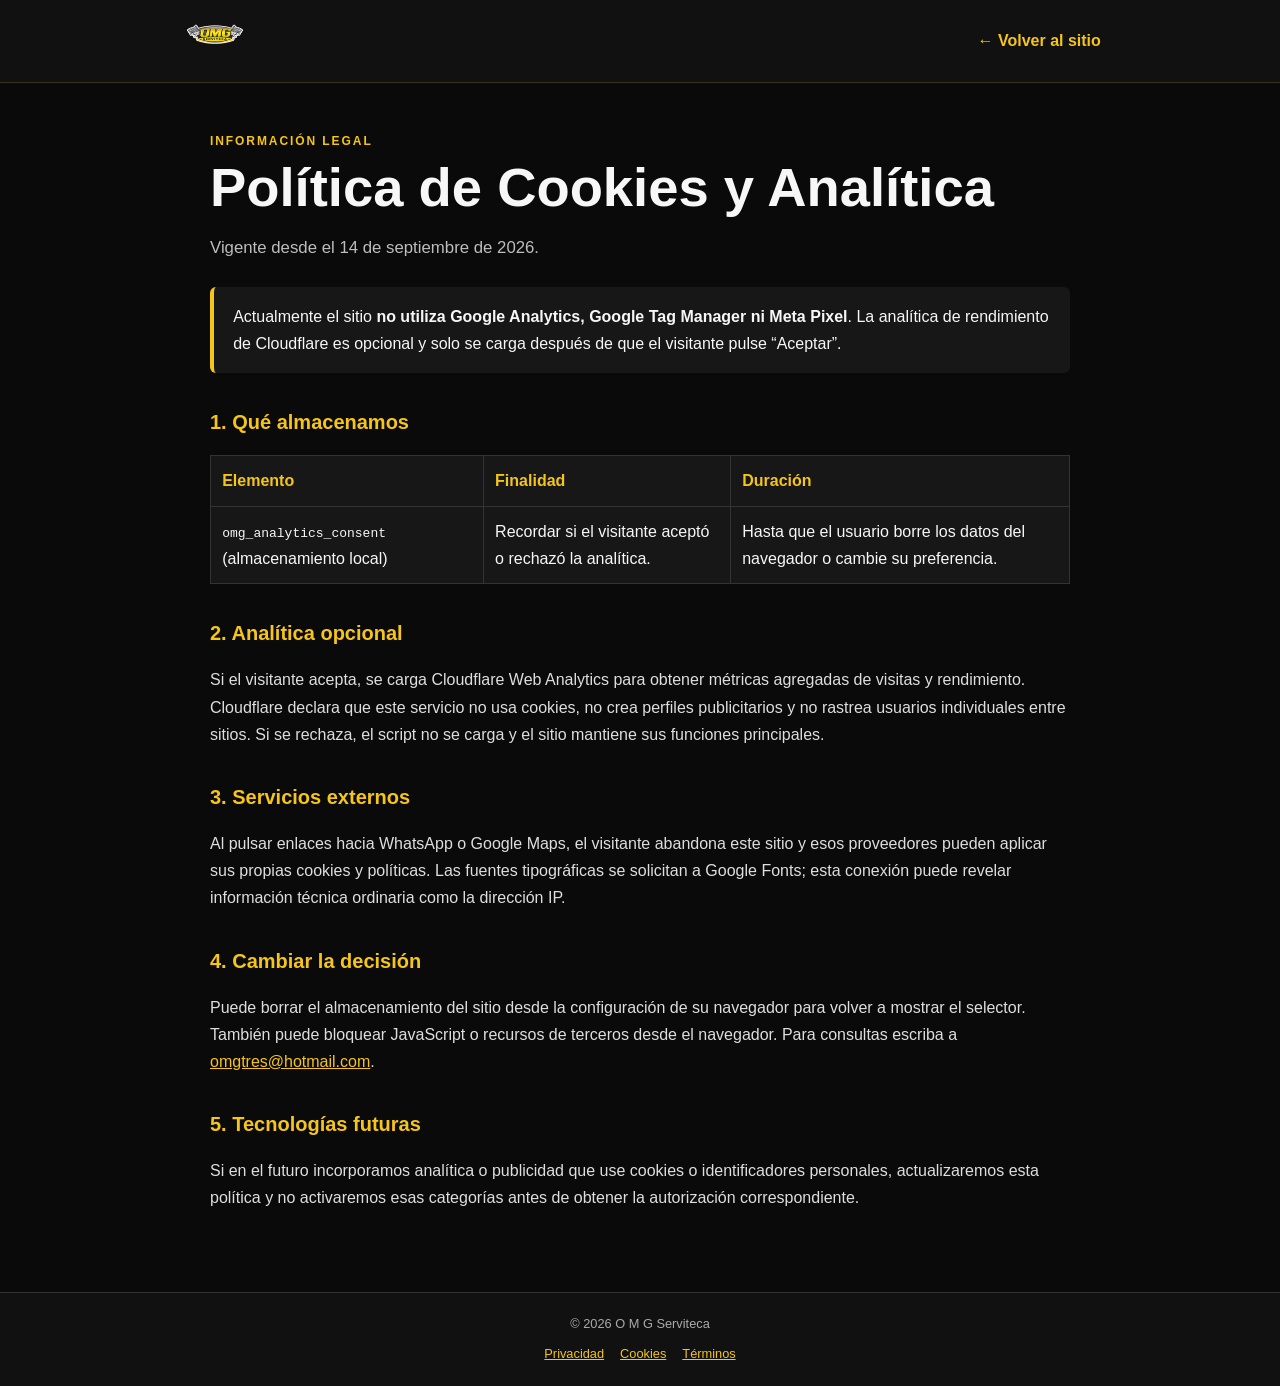
==== politica-cookies.html @ 916177bf "Agregar privacidad, cookies y términos legales" ====
<!doctype html>
<html lang="es"><head><meta charset="utf-8"><meta name="viewport" content="width=device-width,initial-scale=1"><title>Política de Cookies | OMG Serviteca</title><meta name="description" content="Información sobre almacenamiento local y analítica opcional en OMG Serviteca."><link rel="canonical" href="https://omgserviteca.com/politica-cookies.html"><link rel="icon" href="/favicon.ico"><link rel="stylesheet" href="/legal.css"></head>
<body><header><div class="nav"><a href="/"><img src="/images/img-02.png" alt="OMG Serviteca"></a><a href="/">← Volver al sitio</a></div></header>
<main><div class="tag">Información legal</div><h1>Política de Cookies y Analítica</h1><p class="lead">Vigente desde el 14 de septiembre de 2026.</p>
<div class="notice">Actualmente el sitio <strong>no utiliza Google Analytics, Google Tag Manager ni Meta Pixel</strong>. La analítica de rendimiento de Cloudflare es opcional y solo se carga después de que el visitante pulse “Aceptar”.</div>
<h2>1. Qué almacenamos</h2><table><thead><tr><th>Elemento</th><th>Finalidad</th><th>Duración</th></tr></thead><tbody><tr><td><code>omg_analytics_consent</code> (almacenamiento local)</td><td>Recordar si el visitante aceptó o rechazó la analítica.</td><td>Hasta que el usuario borre los datos del navegador o cambie su preferencia.</td></tr></tbody></table>
<h2>2. Analítica opcional</h2><p>Si el visitante acepta, se carga Cloudflare Web Analytics para obtener métricas agregadas de visitas y rendimiento. Cloudflare declara que este servicio no usa cookies, no crea perfiles publicitarios y no rastrea usuarios individuales entre sitios. Si se rechaza, el script no se carga y el sitio mantiene sus funciones principales.</p>
<h2>3. Servicios externos</h2><p>Al pulsar enlaces hacia WhatsApp o Google Maps, el visitante abandona este sitio y esos proveedores pueden aplicar sus propias cookies y políticas. Las fuentes tipográficas se solicitan a Google Fonts; esta conexión puede revelar información técnica ordinaria como la dirección IP.</p>
<h2>4. Cambiar la decisión</h2><p>Puede borrar el almacenamiento del sitio desde la configuración de su navegador para volver a mostrar el selector. También puede bloquear JavaScript o recursos de terceros desde el navegador. Para consultas escriba a <a href="mailto:omgtres@hotmail.com">omgtres@hotmail.com</a>.</p>
<h2>5. Tecnologías futuras</h2><p>Si en el futuro incorporamos analítica o publicidad que use cookies o identificadores personales, actualizaremos esta política y no activaremos esas categorías antes de obtener la autorización correspondiente.</p></main>
<footer>© 2026 O M G Serviteca<div class="links"><a href="/politica-privacidad.html">Privacidad</a><a href="/politica-cookies.html">Cookies</a><a href="/terminos-condiciones.html">Términos</a></div></footer></body></html>
---- legal.css ----
:root{--gold:#f5c518;--black:#0a0a0a;--panel:#171717;--text:#f7f7f7;--muted:#bdbdbd}
*{box-sizing:border-box}html{scroll-behavior:smooth}body{margin:0;background:var(--black);color:var(--text);font-family:Inter,Arial,sans-serif;line-height:1.7}
a{color:var(--gold)}header{border-bottom:1px solid #3a3211;background:#111;position:sticky;top:0;z-index:2}
.nav{max-width:960px;margin:auto;padding:.8rem 1.2rem;display:flex;align-items:center;justify-content:space-between;gap:1rem}.nav img{height:48px}.nav a{text-decoration:none;font-weight:700}
main{max-width:900px;margin:auto;padding:3rem 1.25rem 4rem}.tag{color:var(--gold);text-transform:uppercase;letter-spacing:.16em;font-size:.75rem;font-weight:800}
h1{font-size:clamp(2rem,6vw,3.4rem);line-height:1.1;margin:.4rem 0 1rem}h2{color:var(--gold);margin:2rem 0 .5rem;font-size:1.25rem}h3{margin:1.3rem 0 .3rem;font-size:1rem}
p,li{color:#dedede}.lead{font-size:1.05rem;color:var(--muted)}.notice{background:var(--panel);border-left:4px solid var(--gold);padding:1rem 1.2rem;border-radius:6px;margin:1.5rem 0}
table{width:100%;border-collapse:collapse;margin:1rem 0;background:var(--panel)}th,td{text-align:left;vertical-align:top;border:1px solid #333;padding:.7rem}th{color:var(--gold)}
footer{border-top:1px solid #333;background:#111;padding:1.3rem;text-align:center;font-size:.8rem;color:#aaa}.links{display:flex;justify-content:center;gap:1rem;flex-wrap:wrap;margin-top:.5rem}
@media(max-width:600px){main{padding-top:2rem}table{font-size:.83rem}.nav{align-items:flex-start}.nav img{height:40px}}
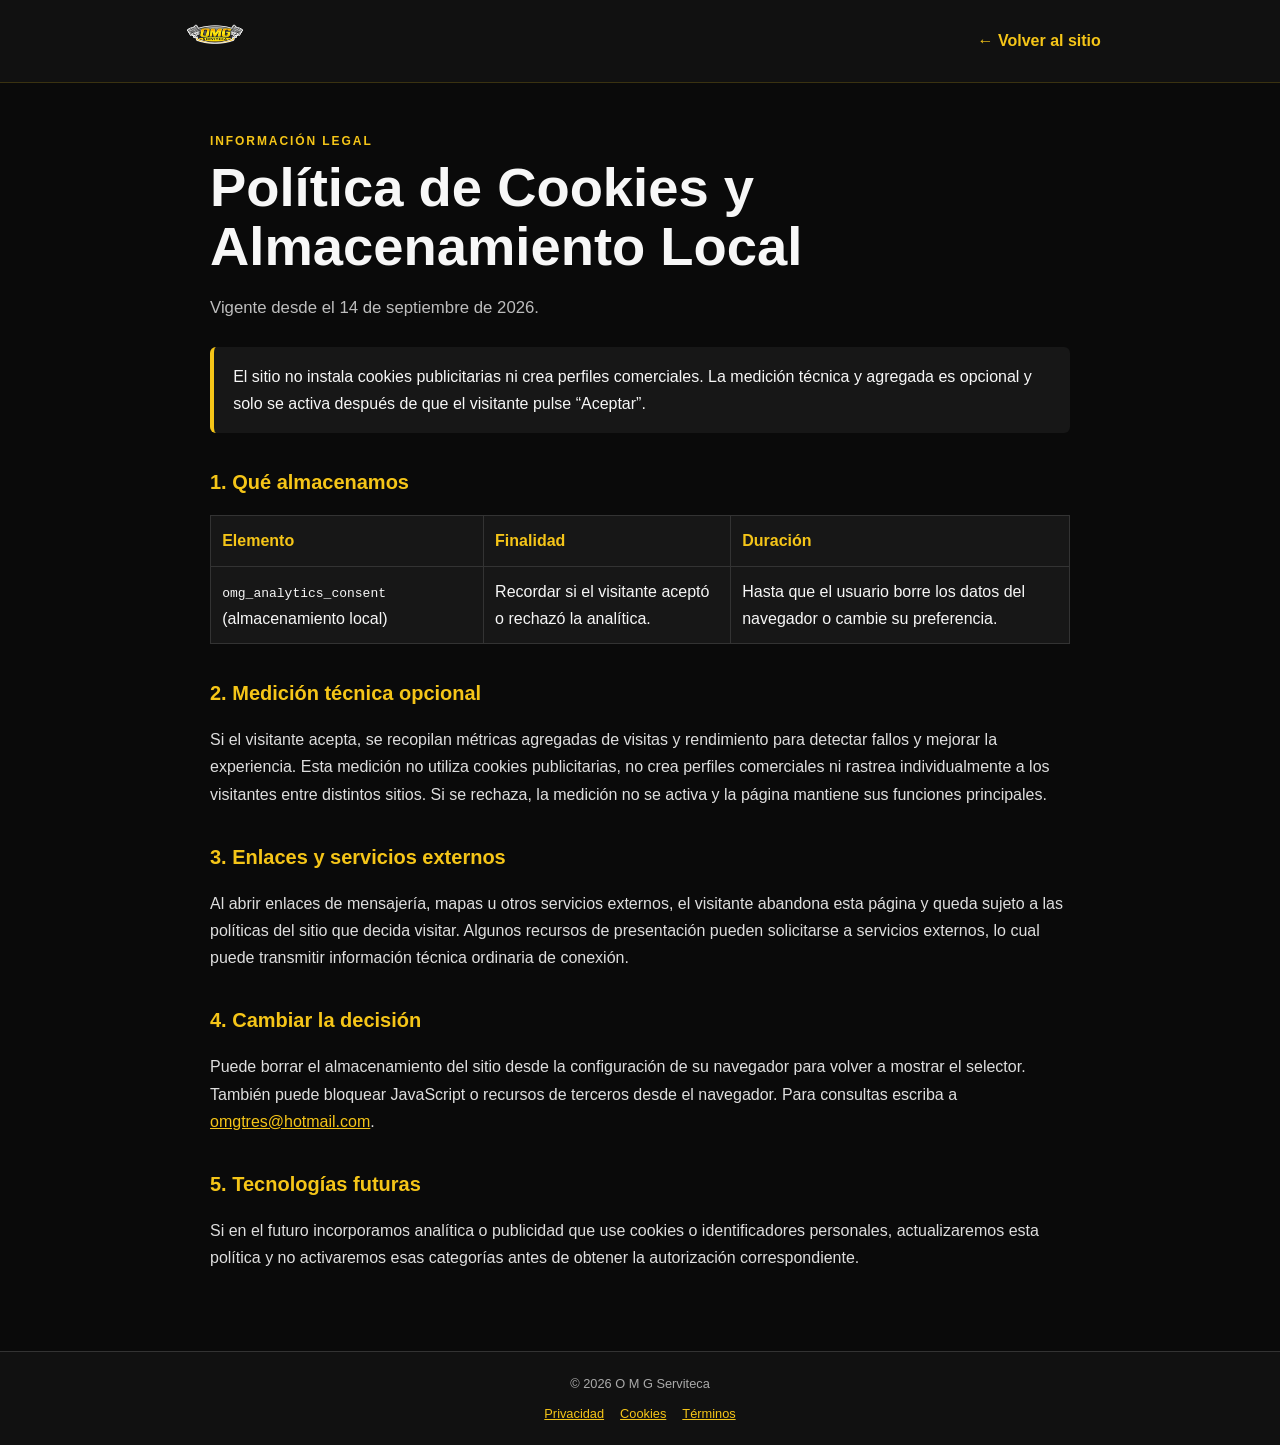
==== commit 26b662f2: "Generalizar textos de privacidad y analítica" ====
--- a/politica-cookies.html
+++ b/politica-cookies.html
@@ -1,11 +1,11 @@
 <!doctype html>
-<html lang="es"><head><meta charset="utf-8"><meta name="viewport" content="width=device-width,initial-scale=1"><title>Política de Cookies | OMG Serviteca</title><meta name="description" content="Información sobre almacenamiento local y analítica opcional en OMG Serviteca."><link rel="canonical" href="https://omgserviteca.com/politica-cookies.html"><link rel="icon" href="/favicon.ico"><link rel="stylesheet" href="/legal.css"></head>
+<html lang="es"><head><meta charset="utf-8"><meta name="viewport" content="width=device-width,initial-scale=1"><title>Política de Cookies | OMG Serviteca</title><meta name="description" content="Información sobre cookies, almacenamiento local y medición técnica opcional en OMG Serviteca."><link rel="canonical" href="https://omgserviteca.com/politica-cookies.html"><link rel="icon" href="/favicon.ico"><link rel="stylesheet" href="/legal.css"></head>
 <body><header><div class="nav"><a href="/"><img src="/images/img-02.png" alt="OMG Serviteca"></a><a href="/">← Volver al sitio</a></div></header>
-<main><div class="tag">Información legal</div><h1>Política de Cookies y Analítica</h1><p class="lead">Vigente desde el 14 de septiembre de 2026.</p>
-<div class="notice">Actualmente el sitio <strong>no utiliza Google Analytics, Google Tag Manager ni Meta Pixel</strong>. La analítica de rendimiento de Cloudflare es opcional y solo se carga después de que el visitante pulse “Aceptar”.</div>
+<main><div class="tag">Información legal</div><h1>Política de Cookies y Almacenamiento Local</h1><p class="lead">Vigente desde el 14 de septiembre de 2026.</p>
+<div class="notice">El sitio no instala cookies publicitarias ni crea perfiles comerciales. La medición técnica y agregada es opcional y solo se activa después de que el visitante pulse “Aceptar”.</div>
 <h2>1. Qué almacenamos</h2><table><thead><tr><th>Elemento</th><th>Finalidad</th><th>Duración</th></tr></thead><tbody><tr><td><code>omg_analytics_consent</code> (almacenamiento local)</td><td>Recordar si el visitante aceptó o rechazó la analítica.</td><td>Hasta que el usuario borre los datos del navegador o cambie su preferencia.</td></tr></tbody></table>
-<h2>2. Analítica opcional</h2><p>Si el visitante acepta, se carga Cloudflare Web Analytics para obtener métricas agregadas de visitas y rendimiento. Cloudflare declara que este servicio no usa cookies, no crea perfiles publicitarios y no rastrea usuarios individuales entre sitios. Si se rechaza, el script no se carga y el sitio mantiene sus funciones principales.</p>
-<h2>3. Servicios externos</h2><p>Al pulsar enlaces hacia WhatsApp o Google Maps, el visitante abandona este sitio y esos proveedores pueden aplicar sus propias cookies y políticas. Las fuentes tipográficas se solicitan a Google Fonts; esta conexión puede revelar información técnica ordinaria como la dirección IP.</p>
+<h2>2. Medición técnica opcional</h2><p>Si el visitante acepta, se recopilan métricas agregadas de visitas y rendimiento para detectar fallos y mejorar la experiencia. Esta medición no utiliza cookies publicitarias, no crea perfiles comerciales ni rastrea individualmente a los visitantes entre distintos sitios. Si se rechaza, la medición no se activa y la página mantiene sus funciones principales.</p>
+<h2>3. Enlaces y servicios externos</h2><p>Al abrir enlaces de mensajería, mapas u otros servicios externos, el visitante abandona esta página y queda sujeto a las políticas del sitio que decida visitar. Algunos recursos de presentación pueden solicitarse a servicios externos, lo cual puede transmitir información técnica ordinaria de conexión.</p>
 <h2>4. Cambiar la decisión</h2><p>Puede borrar el almacenamiento del sitio desde la configuración de su navegador para volver a mostrar el selector. También puede bloquear JavaScript o recursos de terceros desde el navegador. Para consultas escriba a <a href="mailto:omgtres@hotmail.com">omgtres@hotmail.com</a>.</p>
 <h2>5. Tecnologías futuras</h2><p>Si en el futuro incorporamos analítica o publicidad que use cookies o identificadores personales, actualizaremos esta política y no activaremos esas categorías antes de obtener la autorización correspondiente.</p></main>
 <footer>© 2026 O M G Serviteca<div class="links"><a href="/politica-privacidad.html">Privacidad</a><a href="/politica-cookies.html">Cookies</a><a href="/terminos-condiciones.html">Términos</a></div></footer></body></html>
